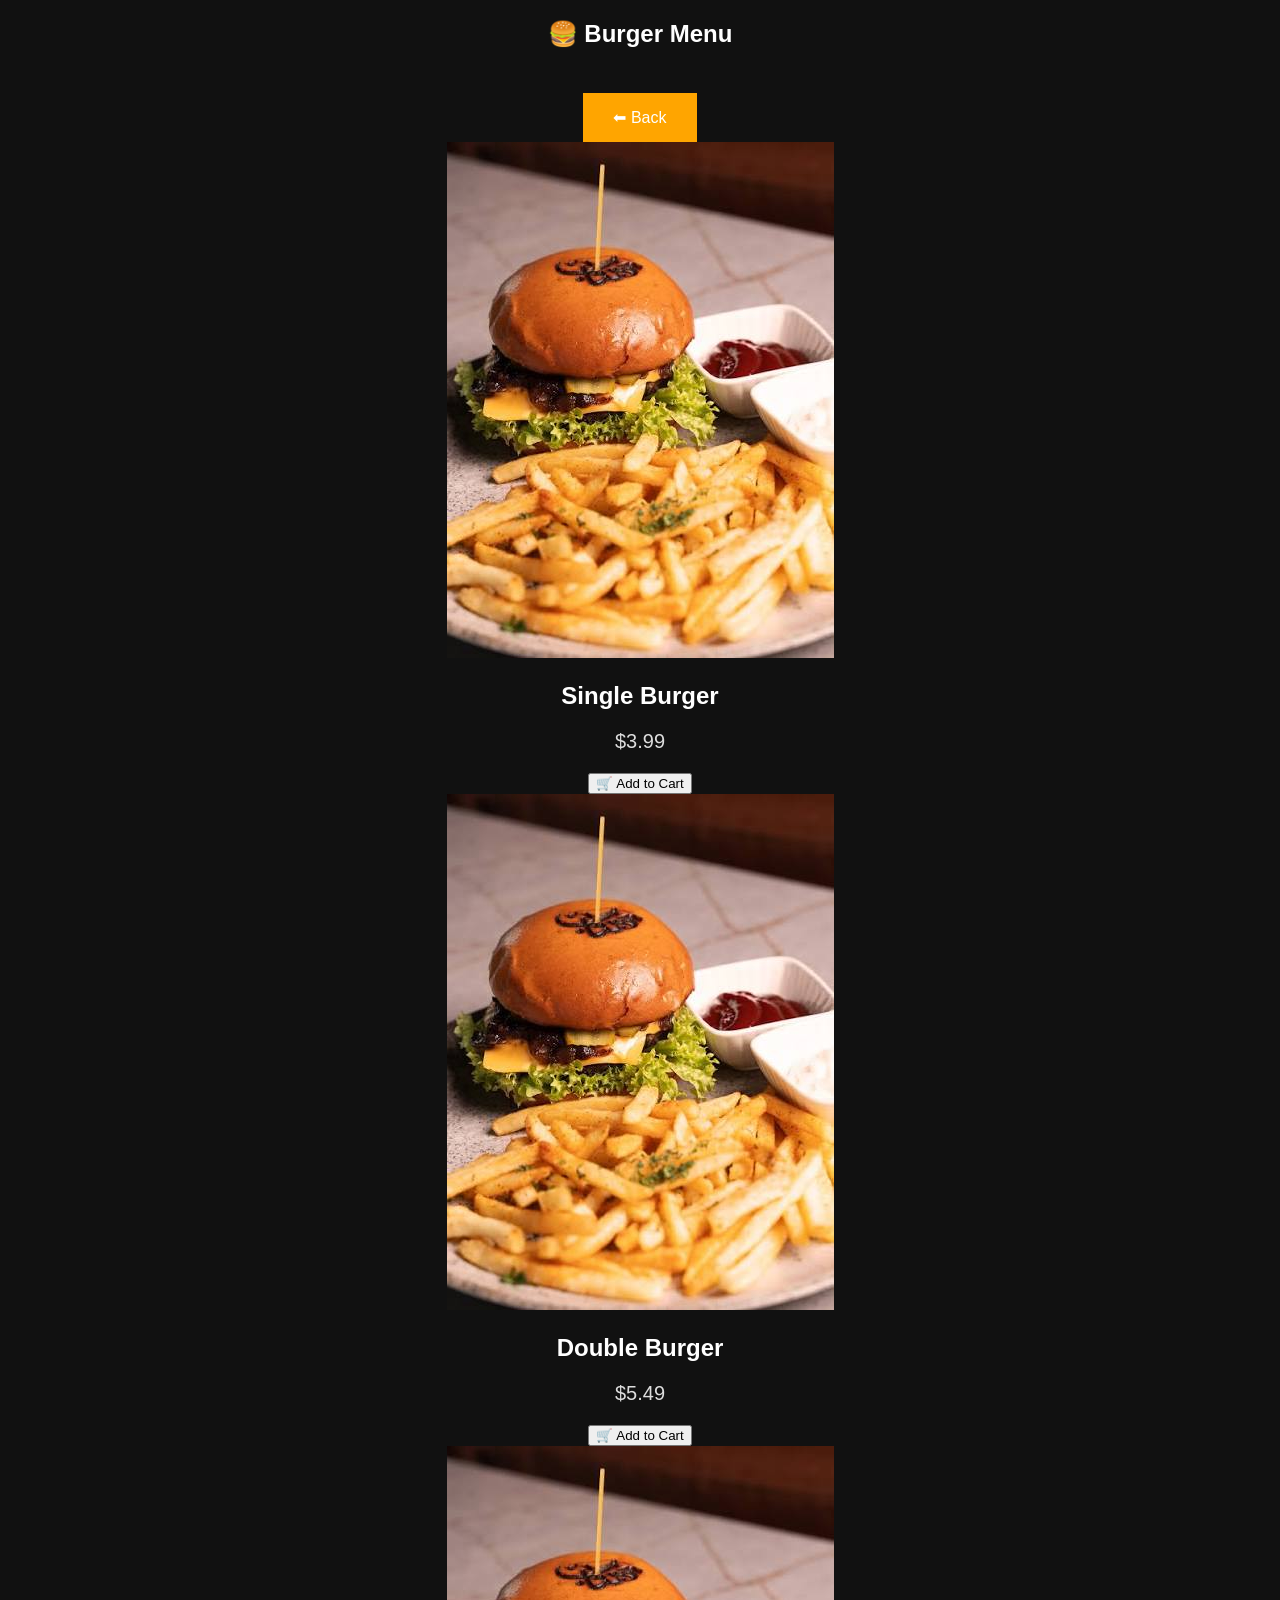
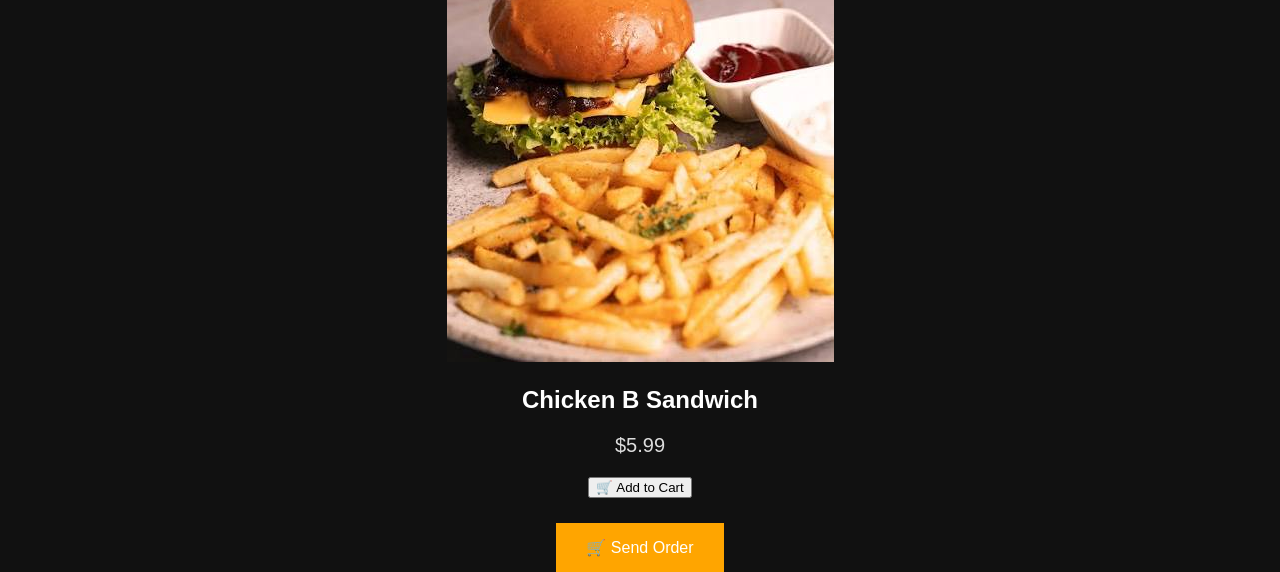
==== burger.html @ eb61fcfe "Add files via upload" ====
<!DOCTYPE html>
<html lang="en">

<head>
<meta charset="UTF-8">
<meta name="viewport" content="width=device-width, initial-scale=1.0">

<title>Burger Menu - Cafe & Deli</title>

<link rel="stylesheet" href="style.css">

</head>

<body>

<header class="navbar">

<h2>🍔 Burger Menu</h2>

<a href="order.html" style="color:white;text-decoration:none;">
⬅ Back
</a>

</header>


<section class="hero">


<div class="menu-card">

<img src="hero.jpg" alt="Burger">

<h2>Single Burger</h2>

<p>$3.99</p>

<button class="btn orange" onclick="addToCart('Single Burger','$3.99')">
🛒 Add to Cart
</button>

</div>



<div class="menu-card">

<img src="hero.jpg" alt="Burger">

<h2>Double Burger</h2>

<p>$5.49</p>

<button class="btn orange" onclick="addToCart('Double Burger','$5.49')">
🛒 Add to Cart
</button>

</div>



<div class="menu-card">

<img src="hero.jpg" alt="Burger">

<h2>Chicken B Sandwich</h2>

<p>$5.99</p>

<button class="btn orange" onclick="addToCart('Chicken B Sandwich','$5.99')">
🛒 Add to Cart
</button>

</div>


</section>


<a class="cart-btn" onclick="sendWhatsApp()">
🛒 Send Order
</a>


<script>

let cart = [];


function addToCart(name, price){

cart.push({
item:name,
price:price
});

alert(name + " added to cart");

}



function sendWhatsApp(){

if(cart.length == 0){

alert("Cart is empty");

return;

}


let message =
"Hello Cafe & Deli\n\nOrder:\n";


cart.forEach(function(product){

message += "• " + product.item + " " + product.price + "\n";

});


window.open(
"https://wa.me/967783301898?text=" + encodeURIComponent(message),
"_blank"
);


}

</script>


</body>
</html>
---- style.css ----
body {
    margin: 0;
    padding: 0;
    background: #111;
    color: white;
    font-family: Arial, sans-serif;
    text-align: center;
}

h1 {
    color: orange;
    font-size: 40px;
    margin-top: 30px;
}

p {
    font-size: 20px;
    color: #ddd;
}

a {
    display: inline-block;
    margin-top: 25px;
    padding: 15px 30px;
    background: orange;
  .info{
background:#1b1b1b;
width:90%;
max-width:400px;
margin:30px auto;
padding:20px;
border-radius:15px;
box-shadow:0 4px 15px rgba(0,0,0,.4);
}

.info h2{
color:#ff9800;
margin-bottom:10px;
}

.info p{
margin:10px 0;
font-size:18px;
}

.buttons a{
background:#ff9800;
color:white;
font-size:22px;
font-weight:bold;
padding:18px;
border-radius:15px;
box-shadow:0 5px 15px rgba(255,152,0,.4);
transition:all .3s ease;
}

.buttons a:hover{
transform:scale(1.05);
background:#ff7b00;
}

.hero{
width:100%;
max-height:420px;
object-fit:cover;
border-radius:0 0 25px 25px;
}.menu-card{

background:#222;

padding:20px;

margin:20px auto;

max-width:350px;

border-radius:15px;

}


.menu-card img{

width:100%;

border-radius:15px;

}


.menu-card h2{

color:#ff9800;

margin:15px;

}


.menu-card p{

font-size:22px;

font-weight:bold;

}/* Cart Button */

.cart-btn{
    position: fixed;
    bottom: 20px;
    right: 20px;
    background:#ff9800;
    color:white;
    padding:15px 20px;
    border-radius:50px;
    font-size:18px;
    font-weight:bold;
    z-index:999;
    text-decoration:none;
}

.cart-box{
    background:#1b1b1b;
    width:90%;
    max-width:400px;
    margin:20px auto;
    padding:20px;
    border-radius:15px;
}

.cart-box button{
    background:#ff9800;
    color:white;
    border:none;
    padding:15px;
    width:100%;
    border-radius:10px;
    font-size:18px;
}
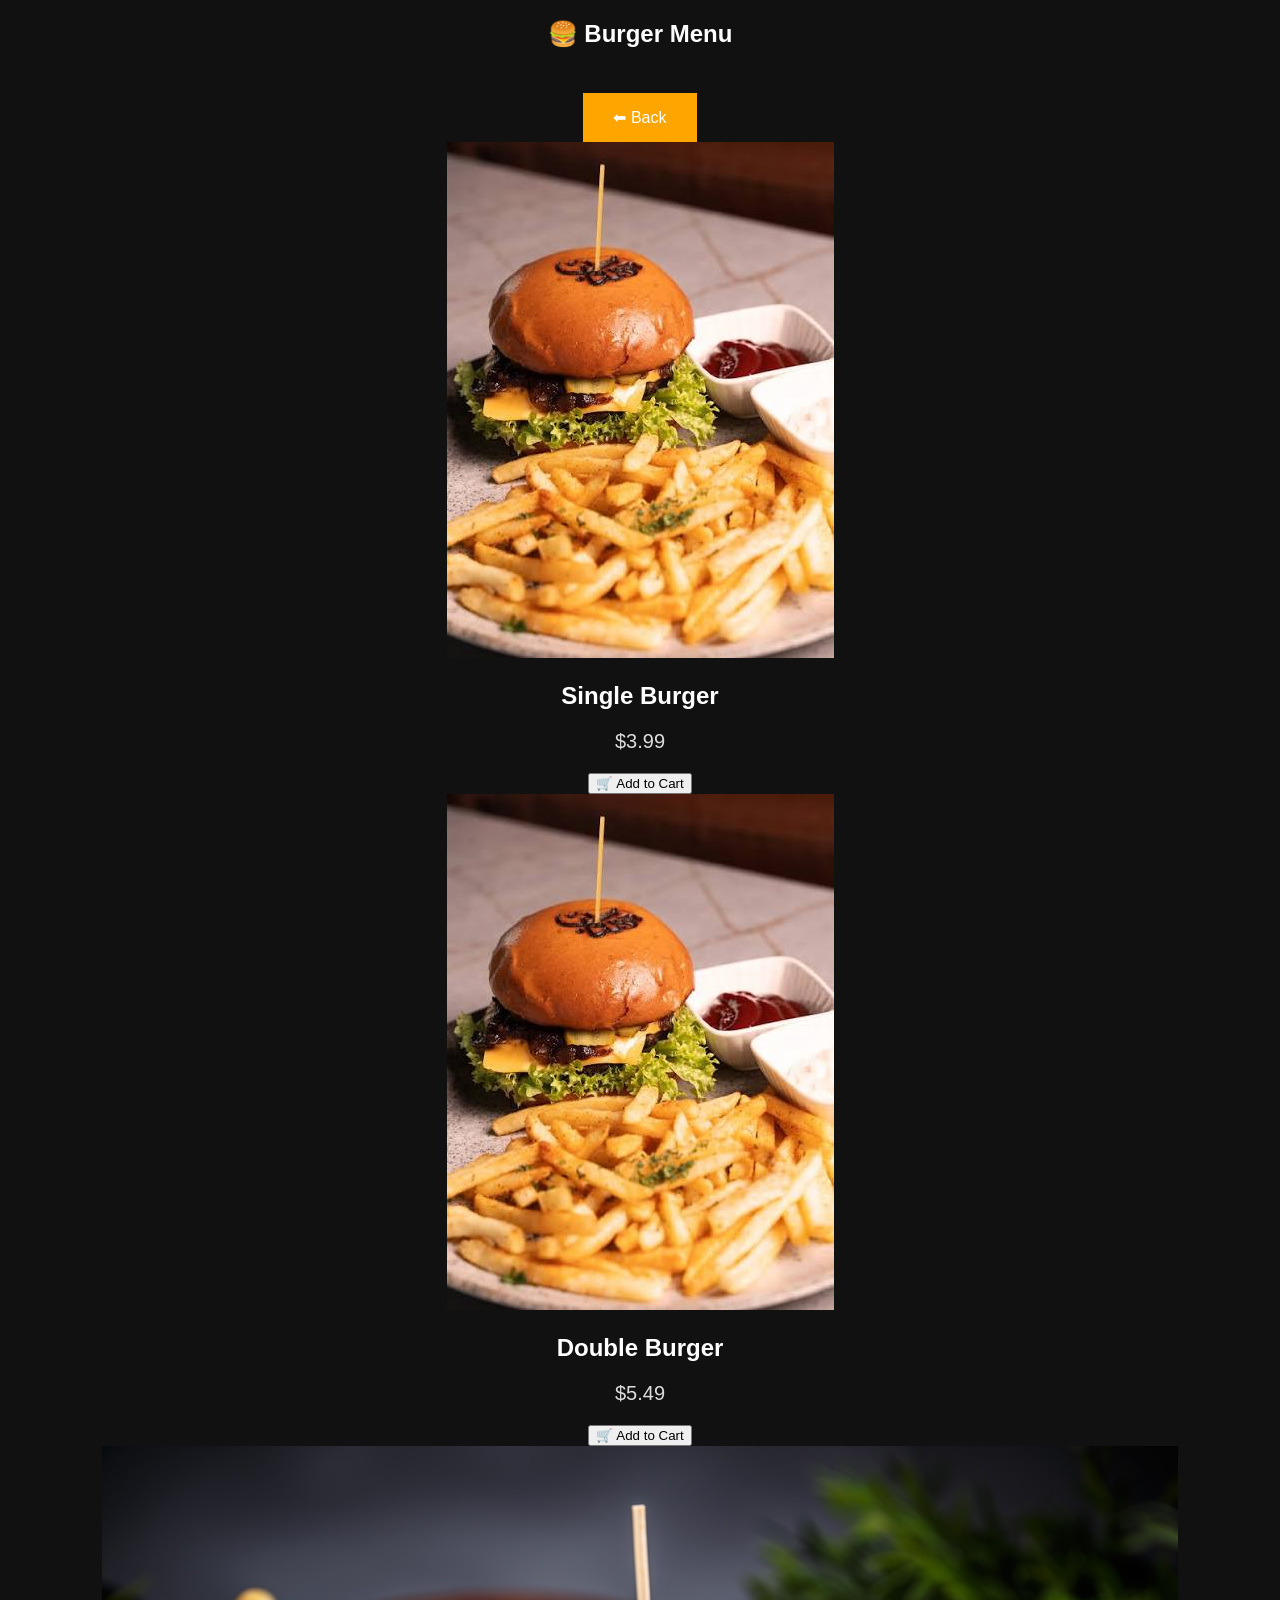
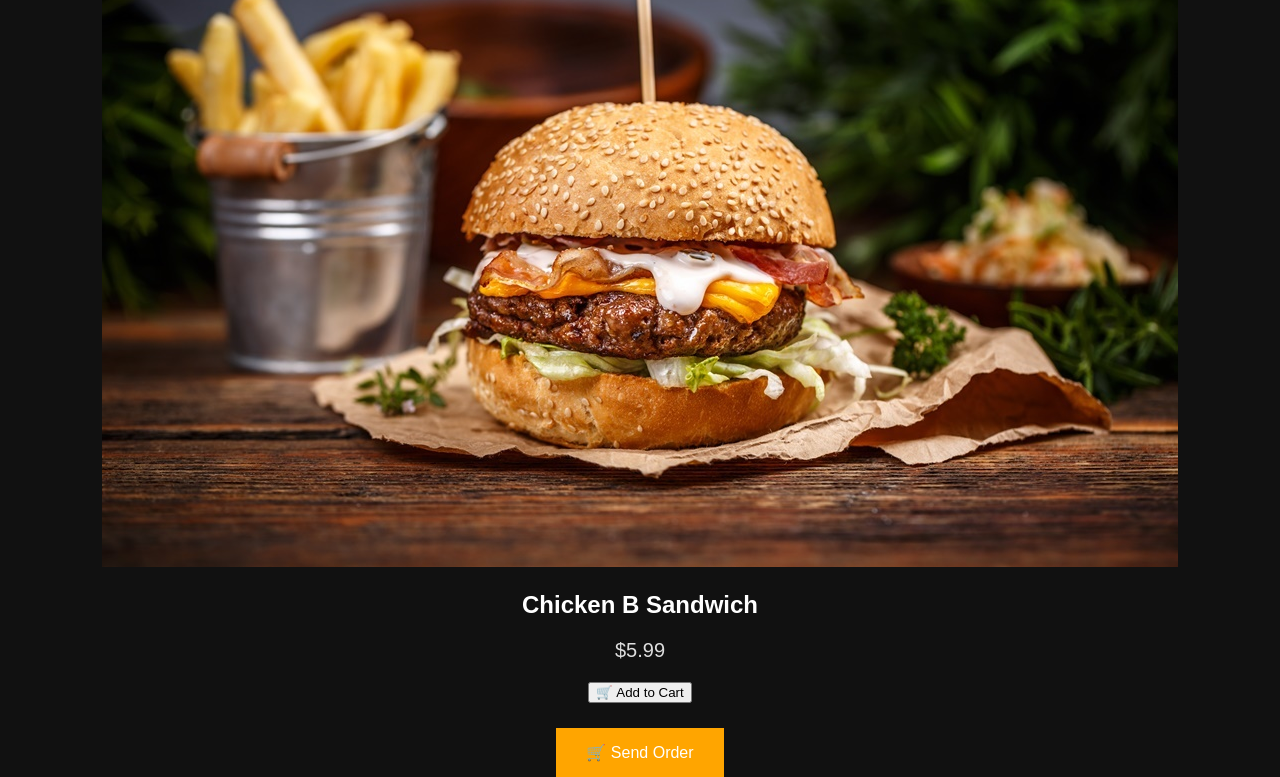
==== commit 69503f52: "Add files via upload" ====
--- a/burger.html
+++ b/burger.html
@@ -61,7 +61,7 @@
 
 <div class="menu-card">
 
-<img src="hero.jpg" alt="Burger">
+<img src="single-burger.jpg" alt="Single Burger">
 
 <h2>Chicken B Sandwich</h2>
 
@@ -84,8 +84,7 @@
 
 <script>
 
-let cart = [];
-
+let cart = JSON.parse(localStorage.getItem("cart")) || [];
 
 function addToCart(name, price){
 
@@ -94,10 +93,11 @@
 price:price
 });
 
+localStorage.setItem("cart", JSON.stringify(cart));
+
 alert(name + " added to cart");
 
 }
-
 
 
 function sendWhatsApp(){
@@ -119,19 +119,23 @@
 
 message += "• " + product.item + " " + product.price + "\n";
 
-});
-
-
 window.open(
 "https://wa.me/967783301898?text=" + encodeURIComponent(message),
 "_blank"
 );
 
+// مسح السلة
+localStorage.removeItem("cart");
+cart = [];
+
+// الرجوع إلى صفحة الطلب
+setTimeout(function(){
+    window.location.href = "order.html";
+}, 500);
 
 }
 
 </script>
 
-
 </body>
 </html>
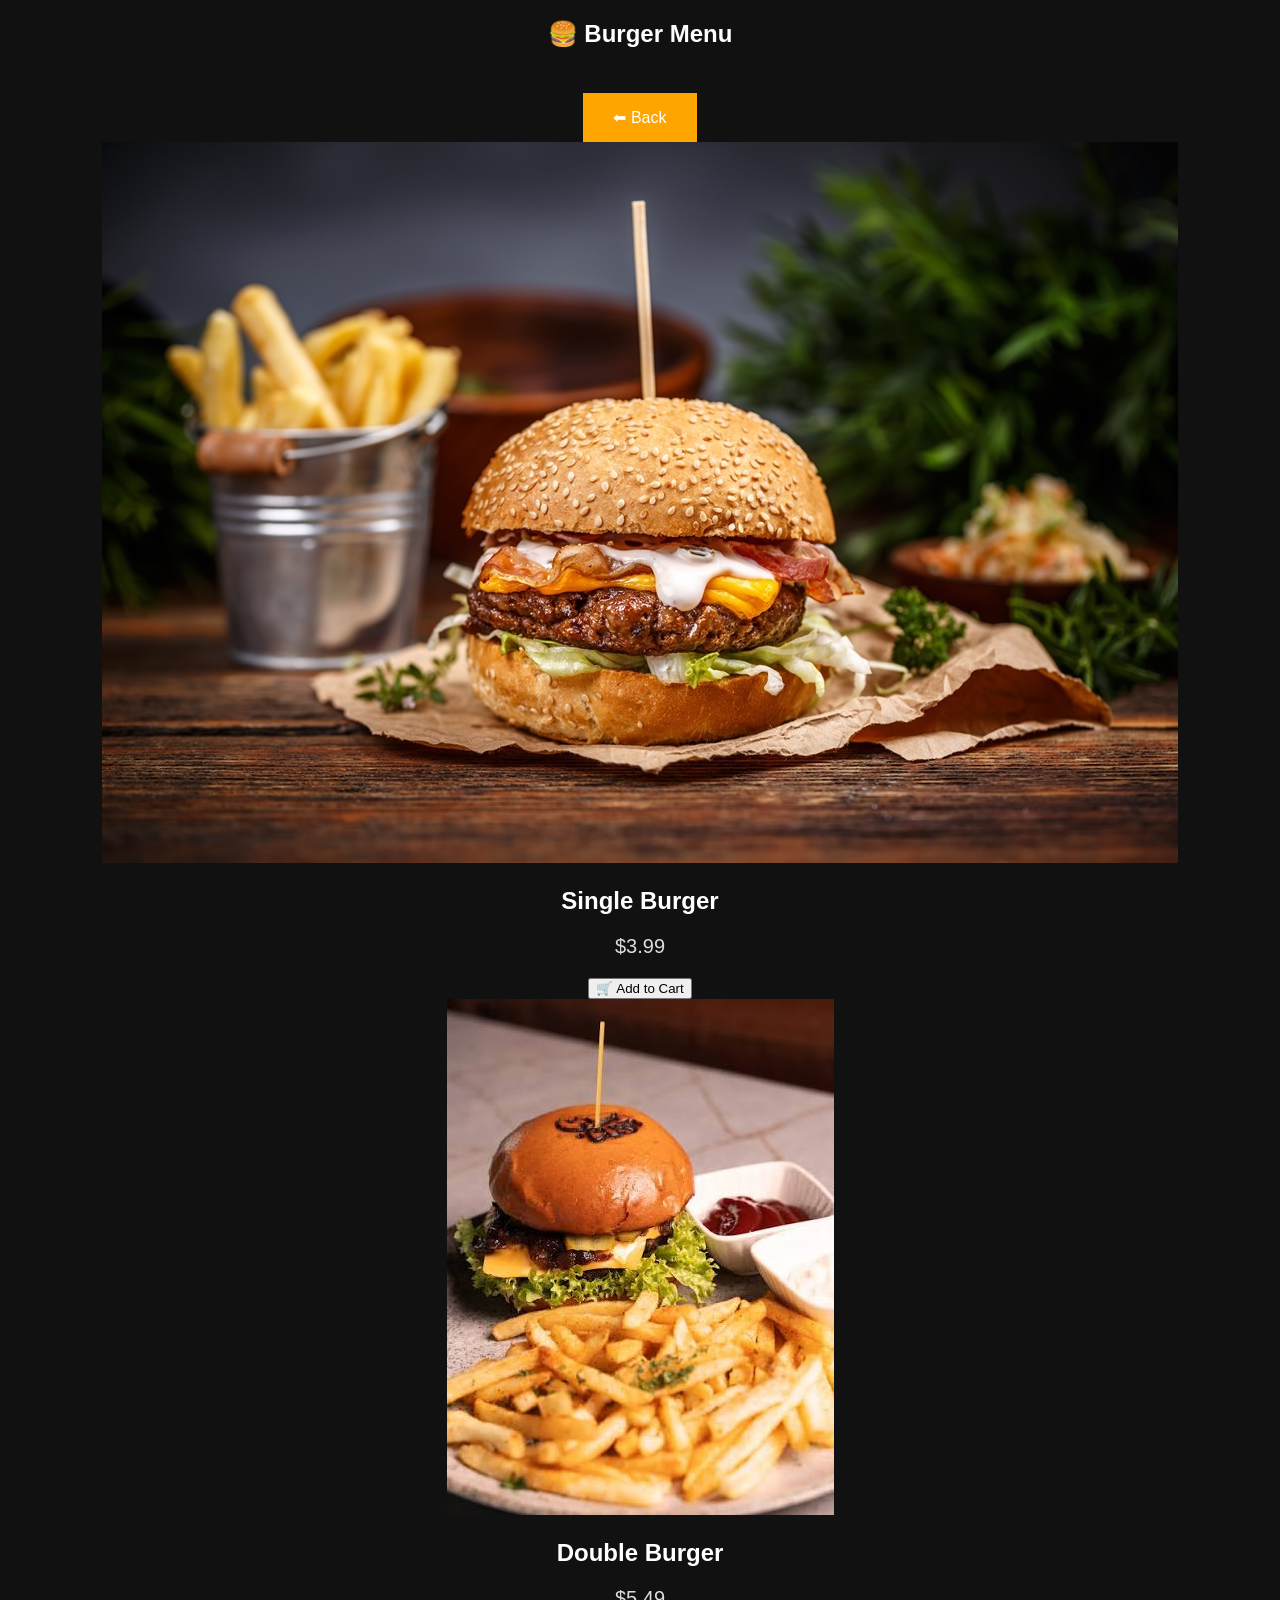
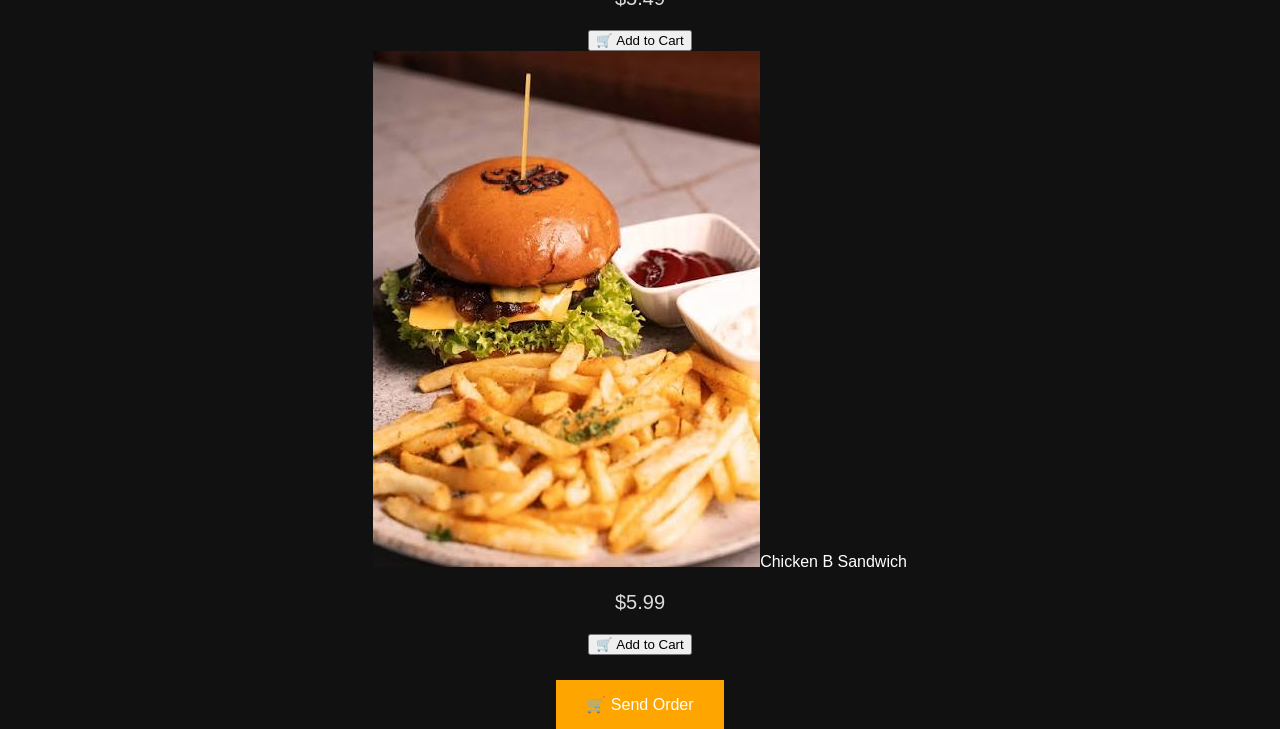
==== commit 042bbb00: "Add files via upload" ====
--- a/burger.html
+++ b/burger.html
@@ -29,7 +29,8 @@
 
 <div class="menu-card">
 
-<img src="hero.jpg" alt="Burger">
+<img src="single-burger.jpg" alt="Single Burger">
+
 
 <h2>Single Burger</h2>
 
@@ -61,7 +62,7 @@
 
 <div class="menu-card">
 
-<img src="single-burger.jpg" alt="Single Burger">
+<img src="hero.jpg" alt="Burger"
 
 <h2>Chicken B Sandwich</h2>
 
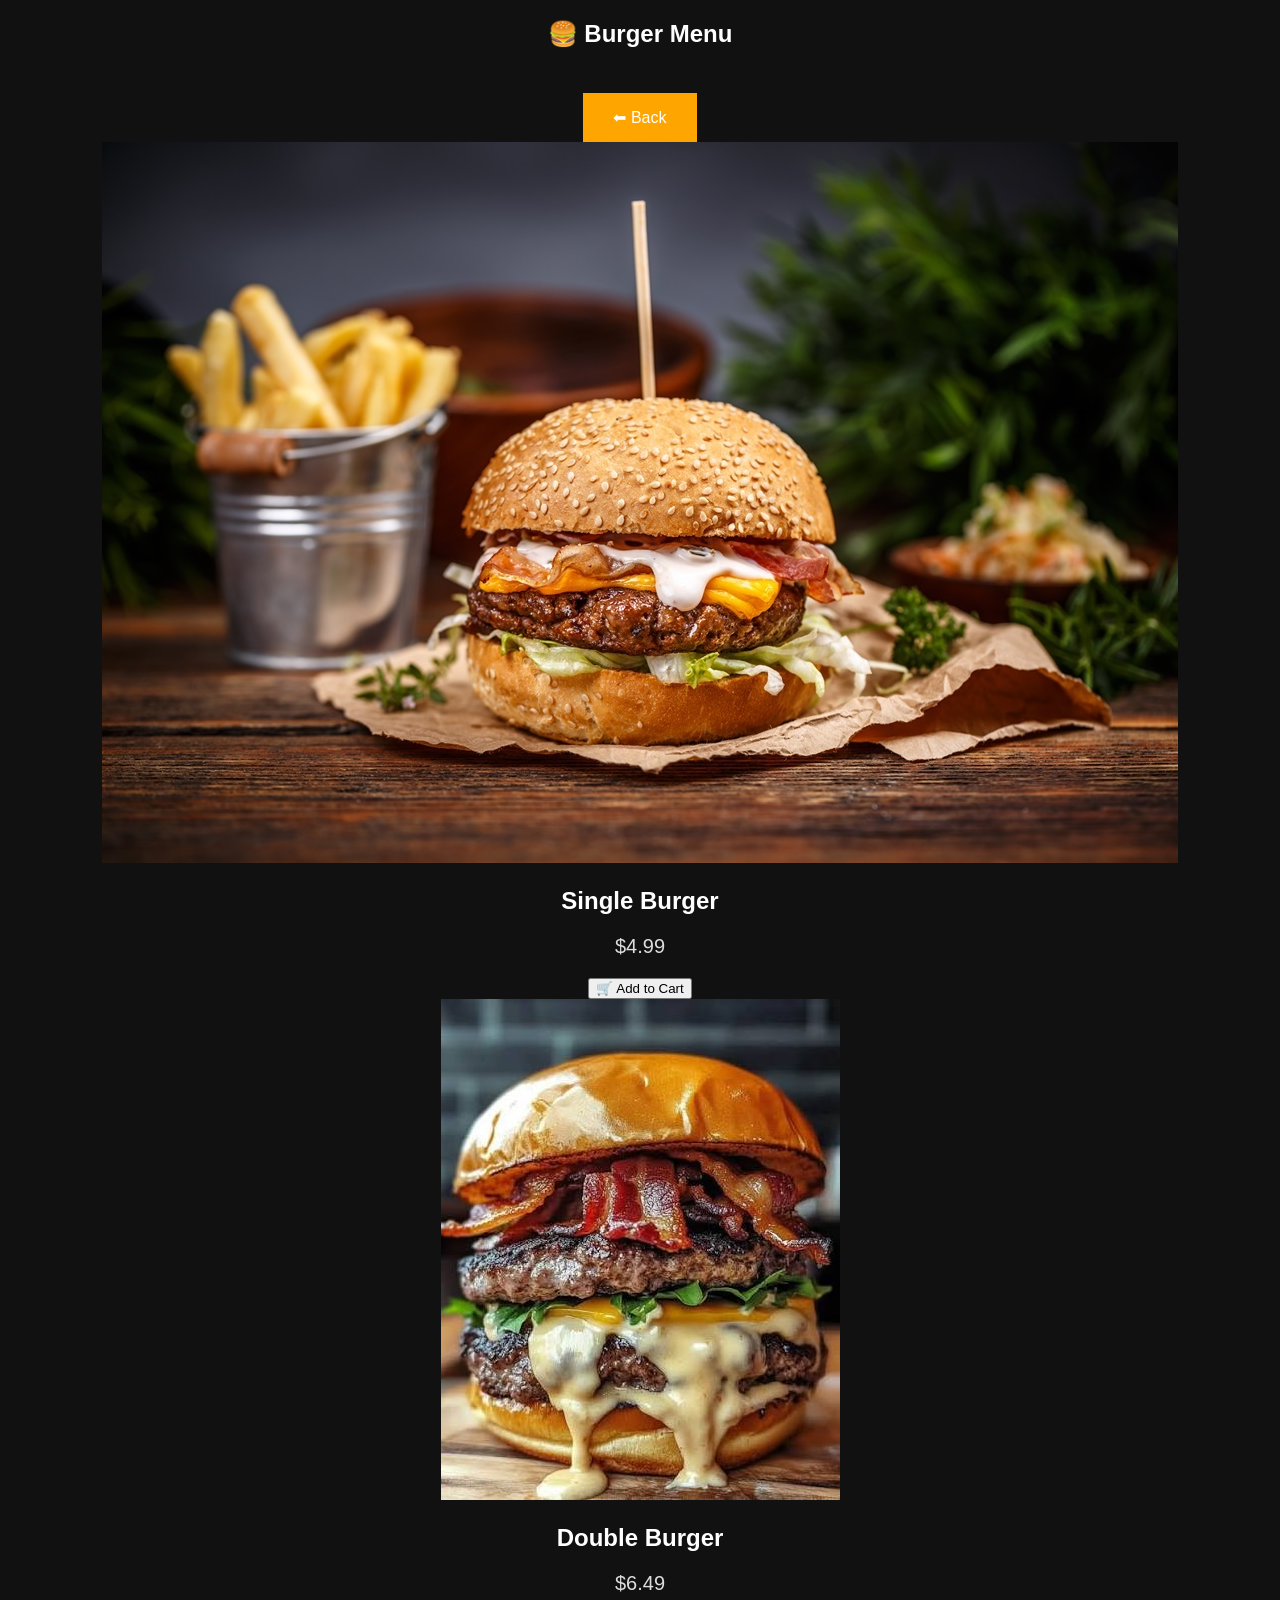
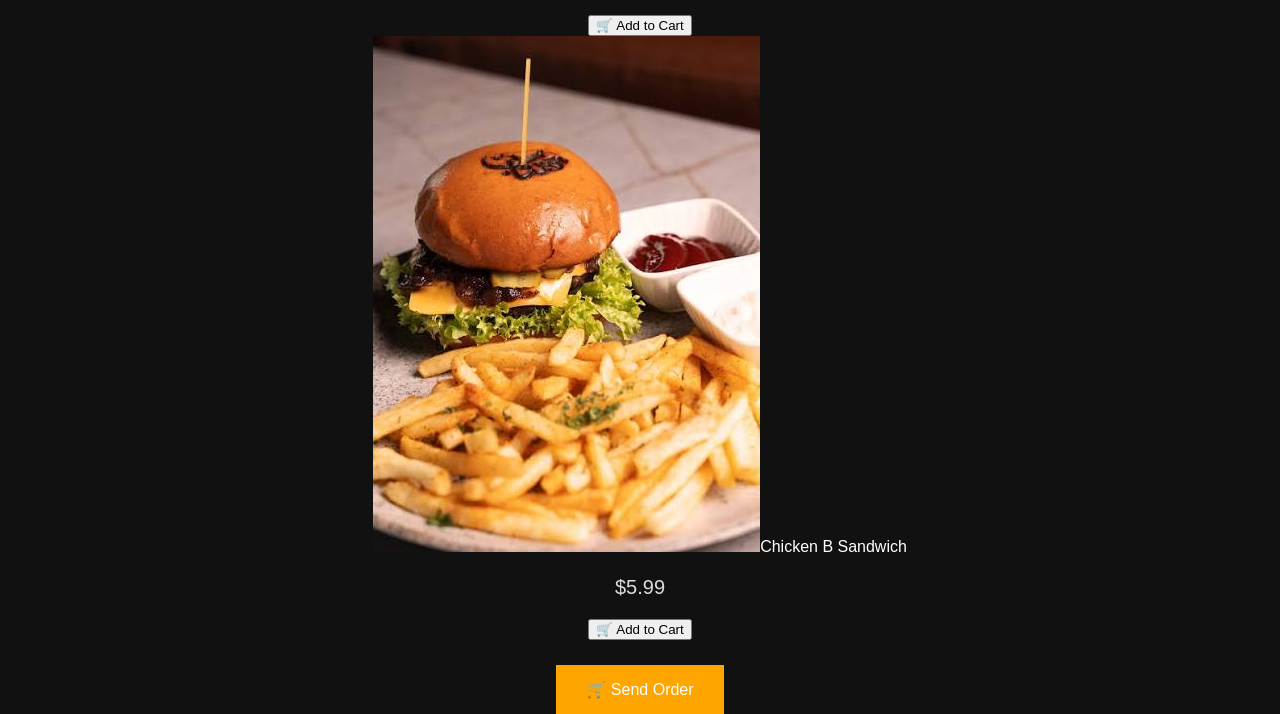
==== commit 2238794a: "Add files via upload" ====
--- a/burger.html
+++ b/burger.html
@@ -34,9 +34,9 @@
 
 <h2>Single Burger</h2>
 
-<p>$3.99</p>
+<p>$4.99</p>
 
-<button class="btn orange" onclick="addToCart('Single Burger','$3.99')">
+<button class="btn orange" onclick="addToCart('Single Burger','$4.99')">
 🛒 Add to Cart
 </button>
 
@@ -46,13 +46,13 @@
 
 <div class="menu-card">
 
-<img src="hero.jpg" alt="Burger">
+<img src="double.jpg" alt="Double Burger">
 
 <h2>Double Burger</h2>
 
-<p>$5.49</p>
+<p>$6.49</p>
 
-<button class="btn orange" onclick="addToCart('Double Burger','$5.49')">
+<button class="btn orange" onclick="addToCart('Double Burger','$6.49')">
 🛒 Add to Cart
 </button>
 
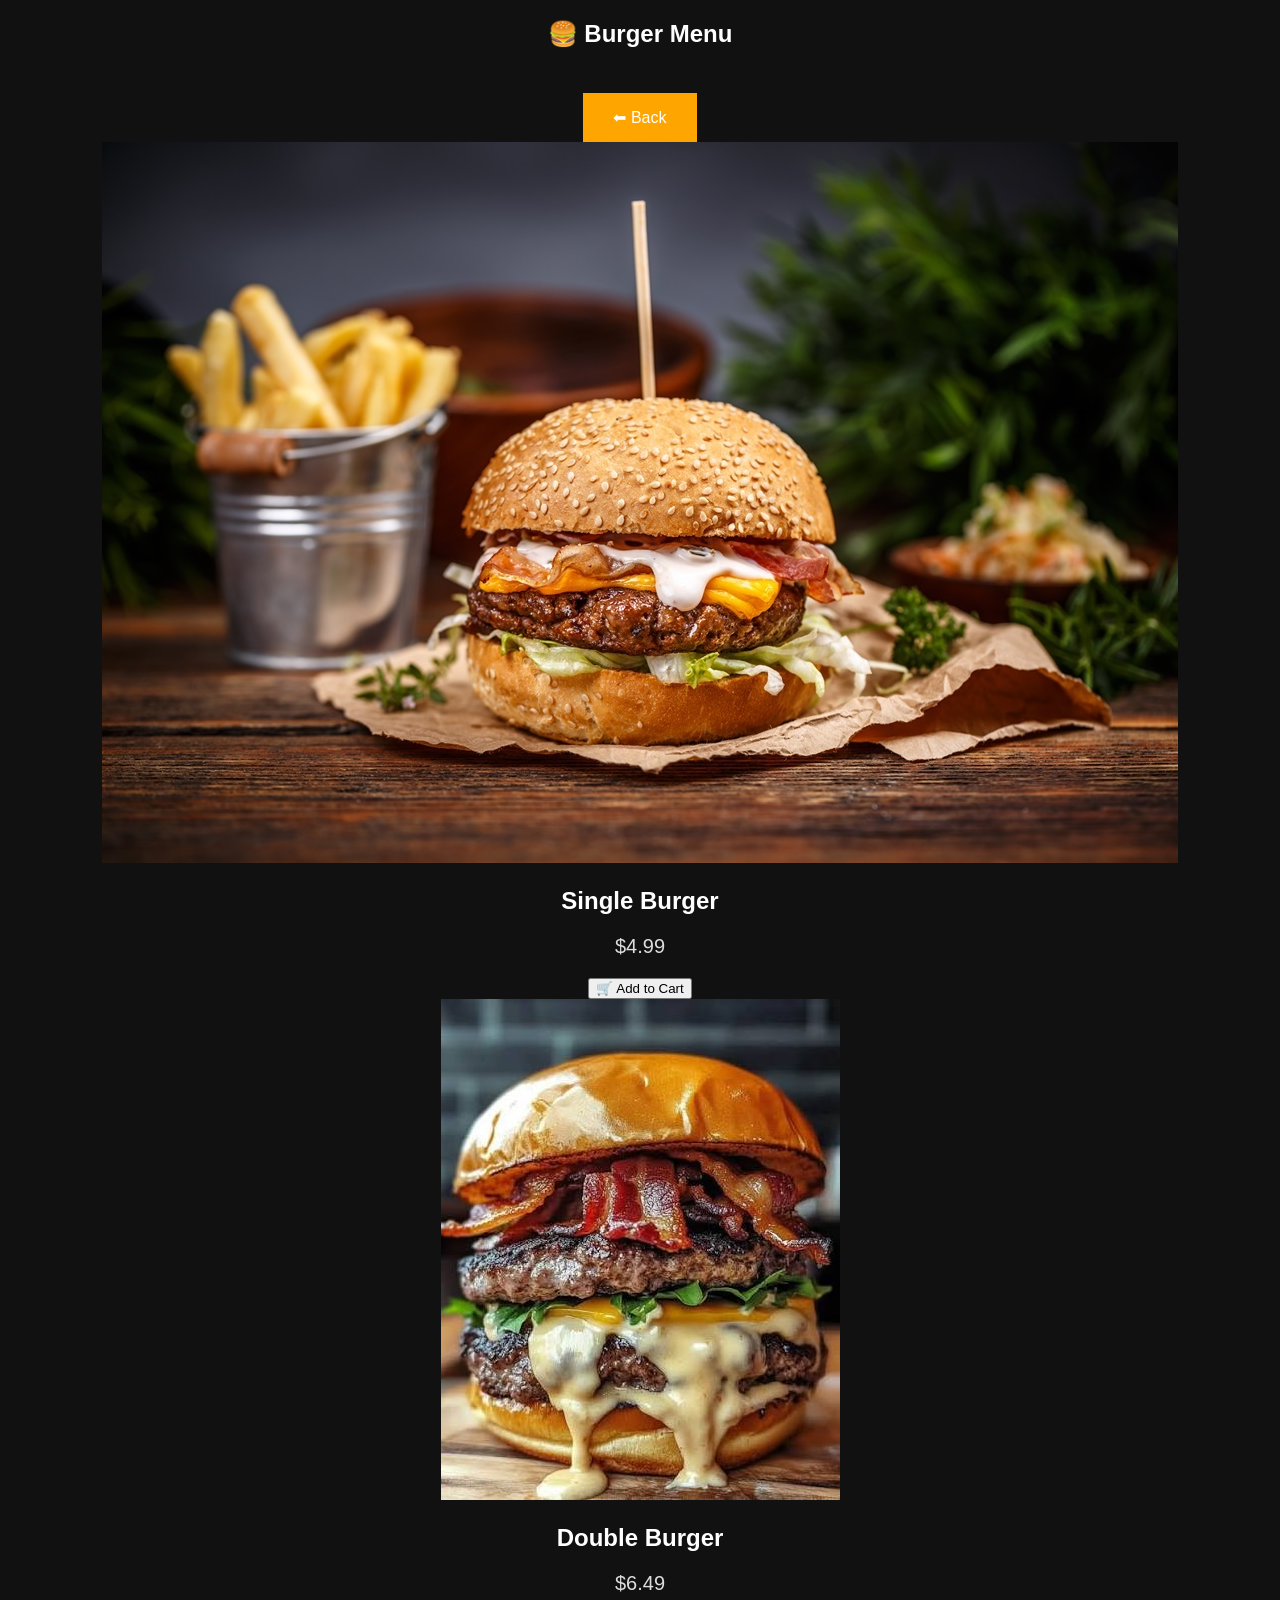
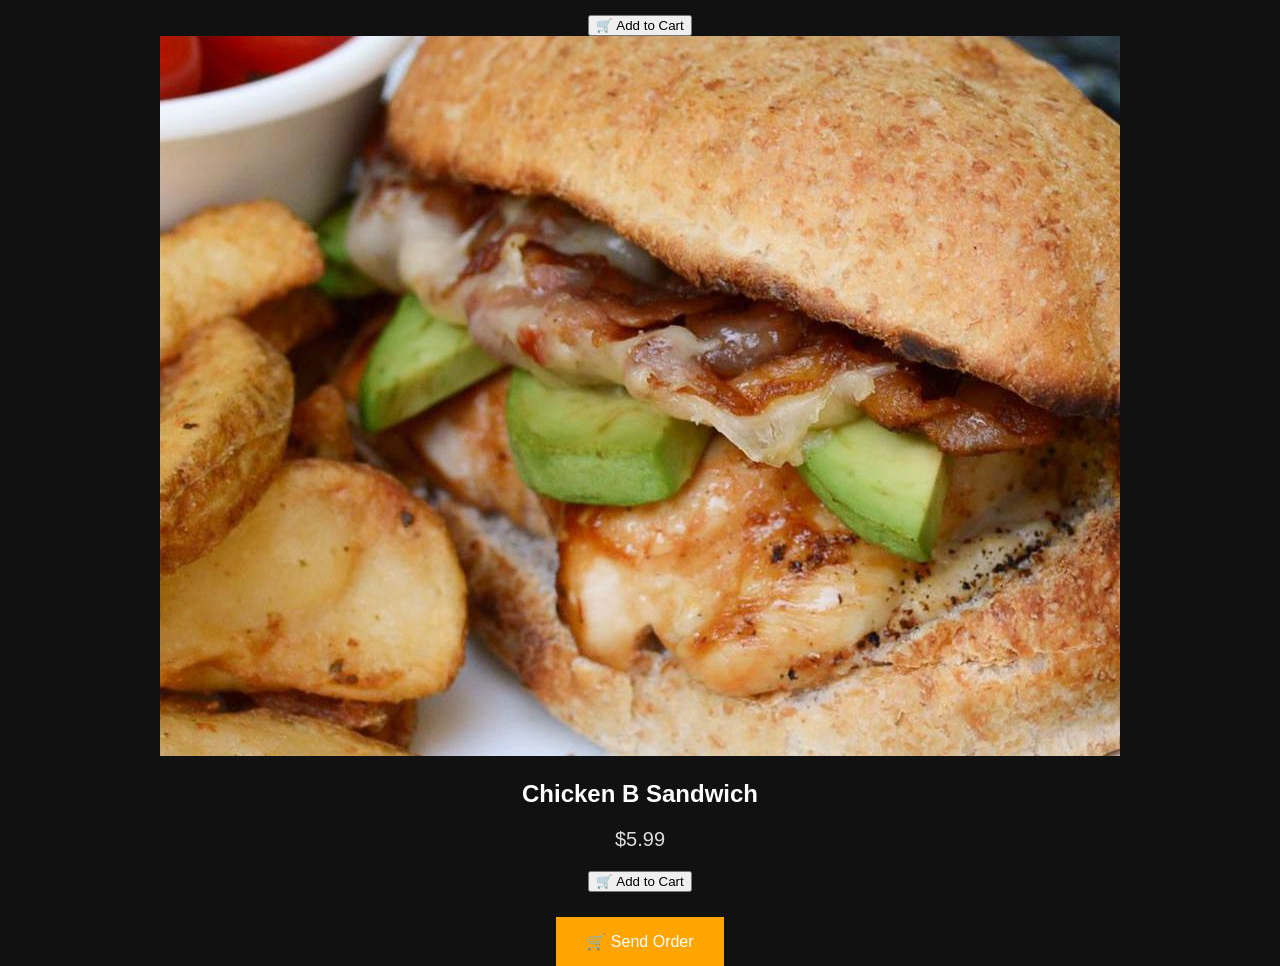
==== commit fc867aba: "Add files via upload" ====
--- a/burger.html
+++ b/burger.html
@@ -62,7 +62,7 @@
 
 <div class="menu-card">
 
-<img src="hero.jpg" alt="Burger"
+<img src="chickenb.jpg" alt="Chicken B Sandwich">
 
 <h2>Chicken B Sandwich</h2>
 
